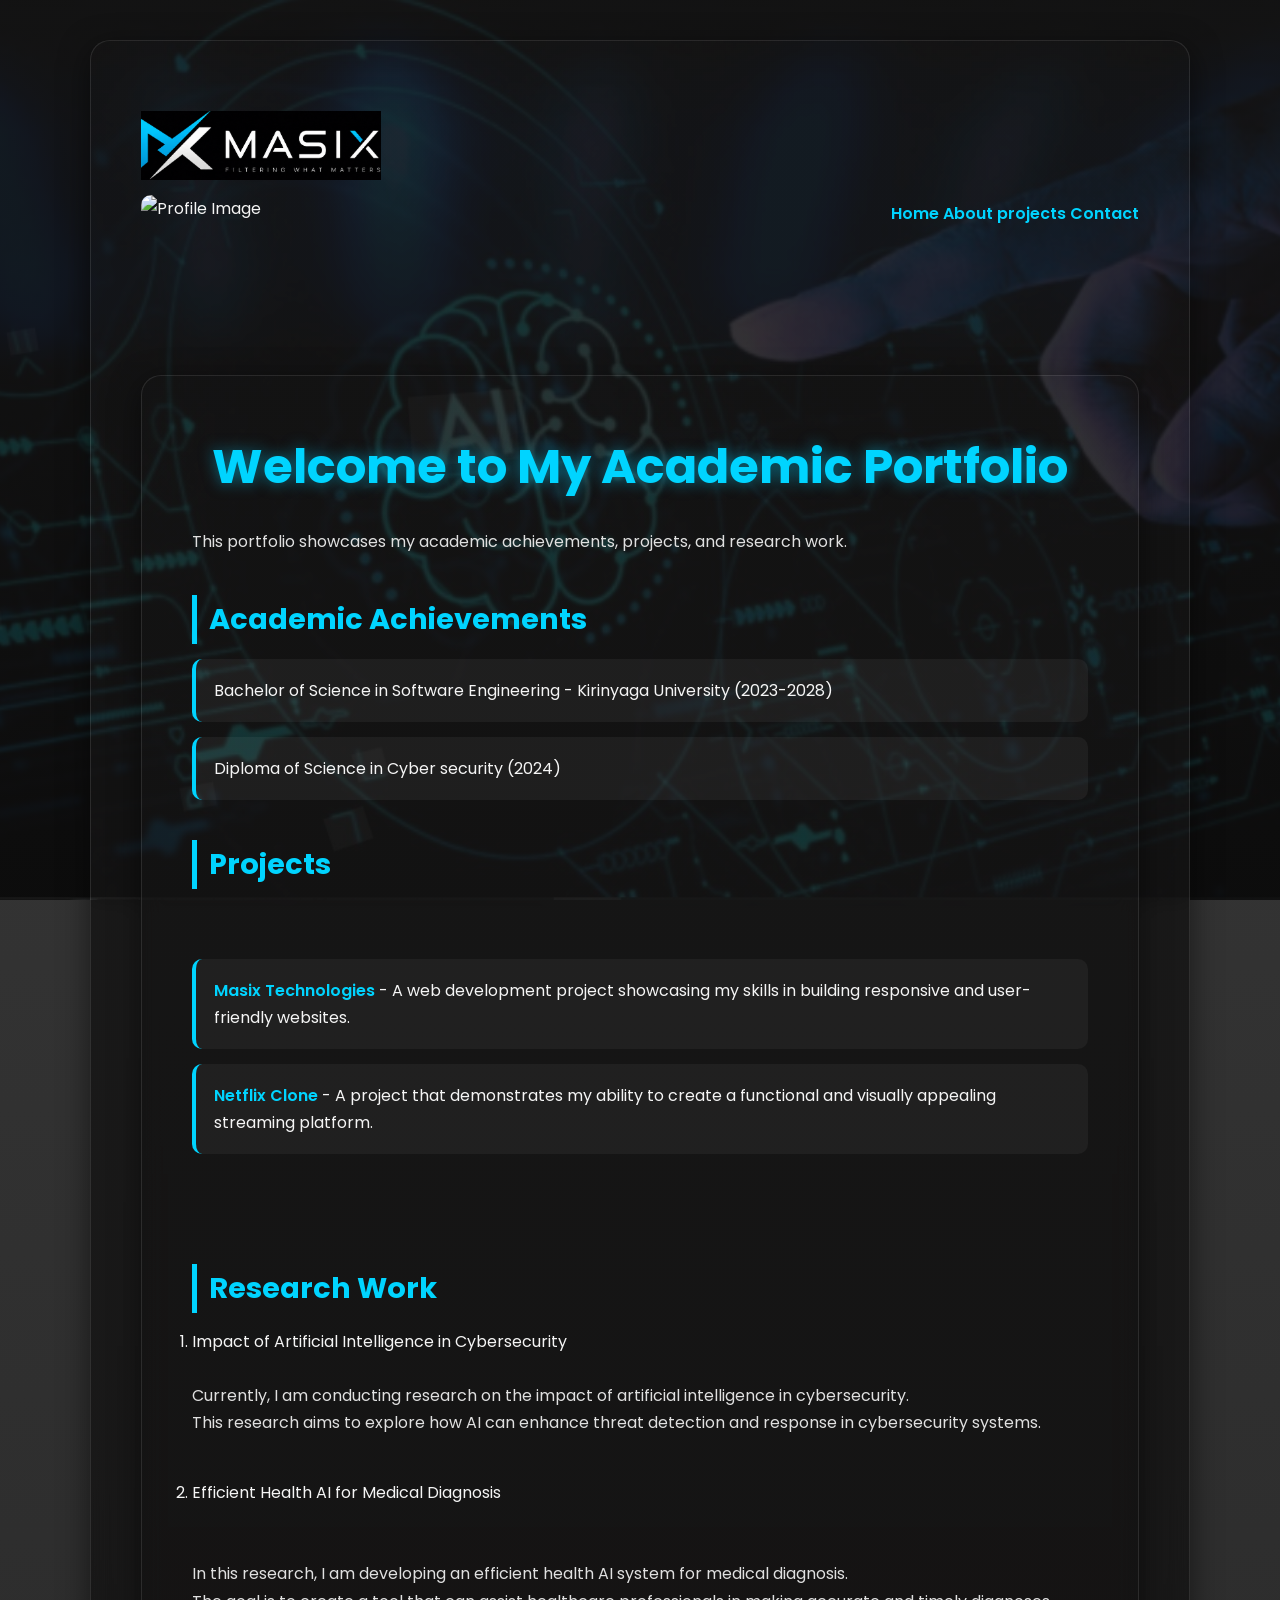
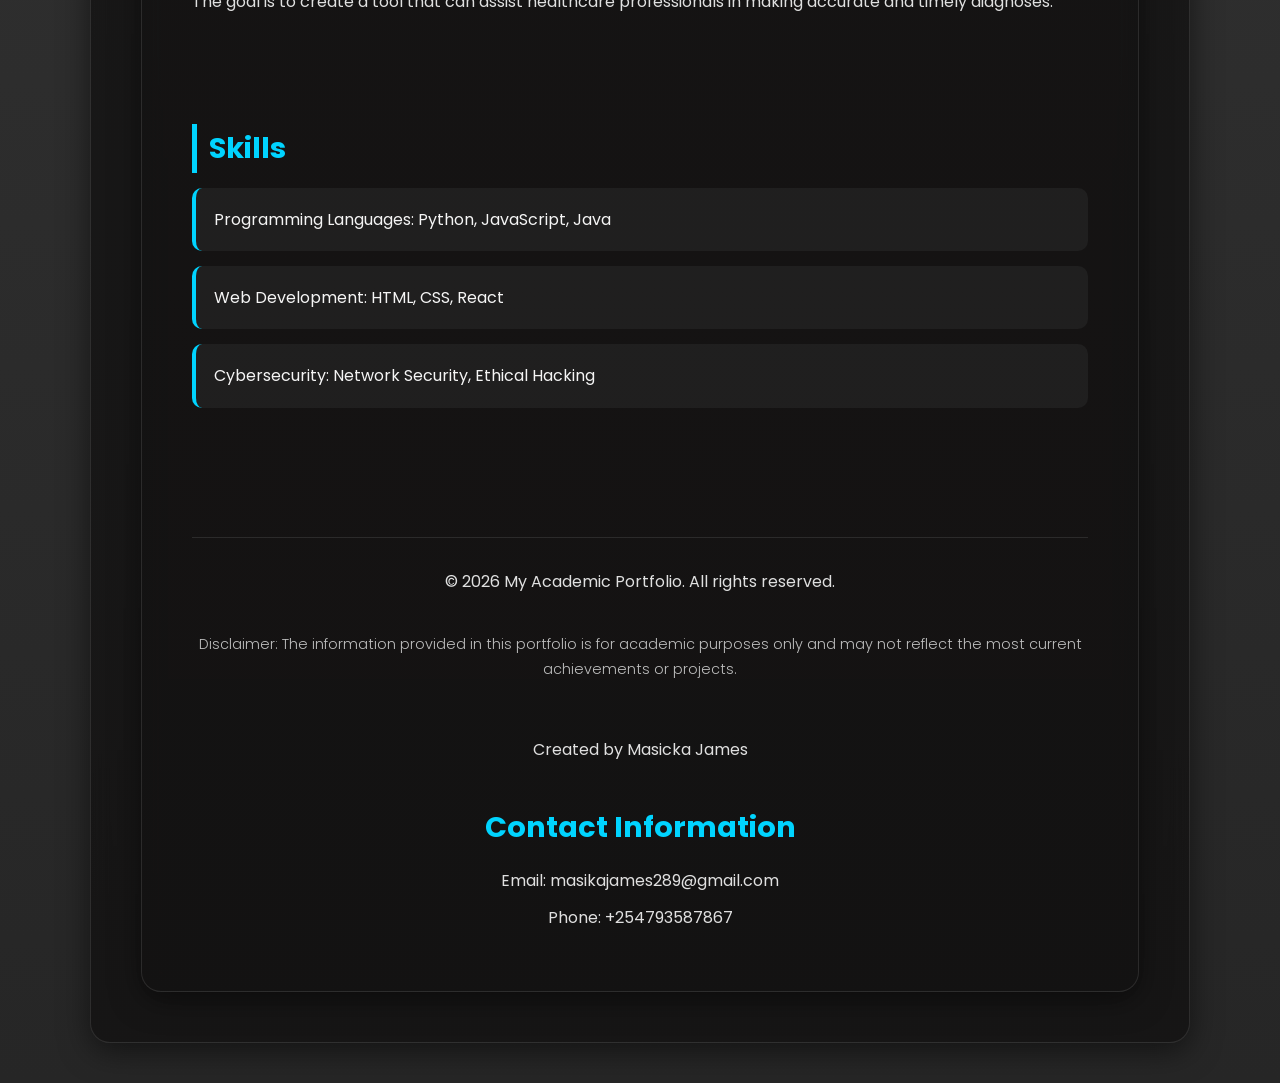
==== index.html @ 4fc3f847 "Rename Index.html to index.html" ====
<!DOCTYPE html>
<html>
        <head>
        <title>My Academic Portfolio</title>
        <link rel="stylesheet" href="style.css">
        <script src="script.js"></script>
        </head>
        <div class="overlay">
            <div class="auto_cls_84eaec92"></div>
            <background-image src="background.jpg" alt="Background Image" class="background-image"></background-image>

        <header>
            <div class="top-section">

                <!-- Logo -->
                <img src="logo.png" alt="MASIX Logo" class="logo">

                <!-- Profile Image moved below logo -->
                <img src="profile.jpg" alt="Profile Image" class="profile-image">

            </div>
            <nav>
                <a href="index.html">Home</a>
                <a href="about.html">About</a>
                <a href="projects.html">projects</a>
                <a href="contact.html">Contact</a>
            </nav>
        </header>
        <body>
        <div class="overlay">
        <h1>Welcome to My Academic Portfolio</h1>
        <p>This portfolio showcases my academic achievements, projects, and research work.</p>
        <h2>Academic Achievements</h2>
        <ul>
            <li>Bachelor of Science in Software Engineering - Kirinyaga University (2023-2028)</li>
            <li>Diploma of Science in Cyber security (2024)</li>
        </ul>
        <h2>Projects</h2>
        <br><br>
        <ul>
            <li><a href="https://Masix-technologies.onrender.com/">Masix Technologies</a> - A web development project showcasing my skills in building responsive and user-friendly websites.</li>
            <li><a href="https://Netflix-clone.onrender.com/">Netflix Clone</a> - A project that demonstrates my ability to create a functional and visually appealing streaming platform.</li>
        </ul>
        <br><br>
        <h2>Research Work</h2>
        <ol>
            <li>Impact of Artificial Intelligence in Cybersecurity</li>
            <br>
            <p>Currently, I am conducting research on the impact of artificial intelligence in cybersecurity.<br>This research aims to explore how AI can enhance threat detection and response in cybersecurity systems.</p>
            <br>
            <li>Efficient Health AI for Medical Diagnosis</li>
            <br><br> <p>In this research, I am developing an efficient health AI system for medical diagnosis.<br>The goal is to create a tool that can assist healthcare professionals in making accurate and timely diagnoses.</p>
        </ol>
        <br><br>
        <h2>Skills</h2>
        <ul>
            <li>Programming Languages: Python, JavaScript, Java</li>
            <li>Web Development: HTML, CSS, React</li>
            <li>Cybersecurity: Network Security, Ethical Hacking</li>
        </ul>
        <br><br>
        <div class="auto_cls_529f96e1">
        <footer>
            <p>&copy; 2026 My Academic Portfolio. All rights reserved.</p>
            <br>
            <h6>Disclaimer: The information provided in this portfolio is for academic purposes only and may not reflect the most current achievements or projects.</h6>
            <br><br>
            <Featuring>
                <p>Created by Masicka James</p>
            </Featuring>
        <h2>Contact Information</h2>
        <p>Email: masikajames289@gmail.com</p>
        <p>Phone: +254793587867</p>
        </footer>
        </div>
    </body>
</html>
---- style.css ----
/* =========================
   Academic Portfolio CSS
   Software Engineer Theme
========================= */

/* Google Font Import */
@import url('https://fonts.googleapis.com/css2?family=Poppins:wght@300;400;500;600;700&display=swap');

/* =========================
   RESET
========================= */
* {
    margin: 0;
    padding: 0;
    box-sizing: border-box;
}

/* =========================
   BODY
========================= */
body {
    font-family: 'Poppins', sans-serif;
    background:
        linear-gradient(rgba(22, 22, 22, 0.85), rgba(0,0,0,0.85)),
        url('background.jpg') center/cover no-repeat fixed;
    color: #f5f5f5;
    min-height: 100vh;
    line-height: 1.7;
    padding: 40px 20px;
}

/* =========================
   MAIN OVERLAY
========================= */
.overlay {
    max-width: 1100px;
    margin: auto;
    background:
    linear-gradient(rgba(22, 22, 22, 0.85), rgba(20, 19, 19, 0.85)),
        url('background.jpg') center/cover no-repeat fixed;
    min-height: 100vh;
    padding: 50px;
    border-radius: 20px;
    backdrop-filter: blur(10px);
    border: 1px solid rgba(255,255,255,0.1);
    box-shadow: 0 8px 30px rgba(0,0,0,0.5);
    animation: fadeIn 1.2s ease;
}

/* =========================
   TOP SECTION
========================= */
.top-section {
    display: flex;
    flex-direction: column;
    align-items: flex-start;
    gap: 15px;
    padding: 20px 0;
}

.logo {
    width: 240px;
}

.profile-image {
    width: 120px;
    height: 120px;
    object-fit: cover;
    border-radius: 10px;
}

/* =========================
   HEADER
========================= */
header {
    display: flex;
    align-items: center;
    justify-content: space-between;
    margin-bottom: 40px;
}

/* =========================
   HEADINGS
========================= */
h1 {
    font-size: 3rem;
    color: #00d4ff;
    margin-bottom: 20px;
    text-align: center;
    text-shadow: 0 0 15px rgba(0,212,255,0.5);
}

h2 {
    color: #00d4ff;
    margin-top: 40px;
    margin-bottom: 15px;
    border-left: 5px solid #00d4ff;
    padding-left: 12px;
    font-size: 1.8rem;
}

h6 {
    color: #bdbdbd;
    font-size: 0.9rem;
    font-weight: 300;
}

/* =========================
   TEXT
========================= */
p {
    font-size: 1rem;
    color: #e0e0e0;
    margin-bottom: 15px;
}

/* =========================
   LISTS
========================= */
ul {
    list-style: none;
    padding-left: 0;
}

ul li {
    background: rgba(255,255,255,0.05);
    margin-bottom: 15px;
    padding: 18px;
    border-left: 4px solid #00d4ff;
    border-radius: 10px;
    transition: 0.3s ease;
}

ul li:hover {
    transform: translateX(8px);
    background: rgba(0,212,255,0.1);
}

/* =========================
   LINKS
========================= */
a {
    color: #00d4ff;
    text-decoration: none;
    font-weight: 600;
    transition: 0.3s ease;
}

a:hover {
    color: #ffffff;
    text-shadow: 0 0 10px #00d4ff;
}

/* =========================
   CONTACT SECTION
========================= */

/* =========================
   GALLERY SECTION
========================= */

.gallery {
    display: grid;
    grid-template-columns: repeat(auto-fit, minmax(250px, 1fr));
    gap: 20px;
    margin-top: 30px;
    padding: 20px 0;
}

.gallery img {
    width: 100%;
    height: 250px;
    object-fit: cover;
    border-radius: 15px;
    border: 2px solid rgba(255,255,255,0.08);
    box-shadow: 0 6px 20px rgba(0,0,0,0.4);
    transition: 0.4s ease;
    cursor: pointer;
}

.gallery img:hover {
    transform: scale(1.04);
    box-shadow: 0 10px 30px rgba(0,212,255,0.35);
    border-color: #00d4ff;
}

/* Mobile Optimization */
@media (max-width: 768px) {

    .gallery {
        grid-template-columns: 1fr;
    }

    .gallery img {
        height: 220px;
    }
}

/* =========================
   GALLERY POPUP EFFECT
========================= */

.gallery img {
    transition: 0.4s ease;
}

.gallery img:active {
    transform: scale(1.8);
    z-index: 999;
    position: relative;
}

.contact-section {
    min-height: 100vh;
    padding: 80px 20px;
    position: relative;
}

.contact-section::before {
    content: "";
    position: absolute;
    inset: 0;
    background: rgba(5, 5, 25, 0.55);
    backdrop-filter: blur(2px);
}

.contact-content {
    position: relative;
    z-index: 2;
    width: 100%;
    max-width: 1200px;
    margin: auto;
}

/* =========================
   CONTACT HEADER
========================= */
.contact-header {
    text-align: center;
    margin-bottom: 50px;
}

.contact-header h1 {
    font-size: 4rem;
    margin-bottom: 10px;
}

.contact-header p {
    font-size: 1.1rem;
    color: #dddddd;
    max-width: 700px;
    margin: auto;
}

/* =========================
   CONTACT LAYOUT
========================= */
.contact-container {
    display: flex;
    justify-content: space-between;
    align-items: flex-start;
    gap: 50px;
    flex-wrap: wrap;
}

/* =========================
   CONTACT CARDS
========================= */
.contact-card,
.contact-form {
    flex: 1;
    min-width: 320px;
    background: rgba(20, 15, 55, 0.55);
    backdrop-filter: blur(14px);
    -webkit-backdrop-filter: blur(14px);
    border-radius: 20px;
    padding: 35px;
    border: 1px solid rgba(255,255,255,0.08);
    box-shadow: 0 8px 30px rgba(0,0,0,0.35);
}

.contact-card h2,
.contact-form h2 {
    font-size: 2rem;
    margin-bottom: 25px;
    font-weight: 700;
    border: none;
    padding-left: 0;
}

/* =========================
   CONTACT INFO
========================= */
.contact-info {
    margin-bottom: 18px;
    font-size: 1.05rem;
    color: #e2e2e2;
    display: flex;
    align-items: center;
    gap: 10px;
}

.contact-info a {
    color: #ffffff;
    text-decoration: underline;
}

/* =========================
   WHATSAPP BUTTON
========================= */
.whatsapp-btn {
    display: inline-block;
    margin-top: 25px;
    padding: 14px 28px;
    background: linear-gradient(90deg, #d100c9, #8a00ff);
    color: white;
    border-radius: 10px;
    font-weight: 600;
    transition: 0.3s ease;
}

.whatsapp-btn:hover {
    transform: translateY(-3px);
    box-shadow: 0 8px 20px rgba(209, 0, 201, 0.4);
}

/* =========================
   CONTACT FORM
========================= */
.contact-form form {
    display: flex;
    flex-direction: column;
    gap: 18px;
}

.contact-form input,
.contact-form textarea {
    width: 100%;
    padding: 16px;
    border: none;
    border-radius: 10px;
    background: rgba(255,255,255,0.92);
    font-size: 1rem;
    outline: none;
    color: #222;
}

.contact-form textarea {
    resize: none;
    min-height: 150px;
}

.contact-form button {
    padding: 16px;
    border: none;
    border-radius: 10px;
    background: linear-gradient(90deg, #d100c9, #8a00ff);
    color: white;
    font-size: 1rem;
    font-weight: 700;
    cursor: pointer;
    transition: 0.3s ease;
}

.contact-form button:hover {
    transform: translateY(-2px);
    box-shadow: 0 8px 20px rgba(138, 0, 255, 0.45);
}

/* =========================
   FOOTER
========================= */
footer {
    margin-top: 60px;
    padding-top: 30px;
    border-top: 1px solid rgba(255,255,255,0.1);
    text-align: center;
}

footer p {
    margin-bottom: 10px;
}

footer h2 {
    border: none;
    padding-left: 0;
    text-align: center;
}

/* =========================
   CUSTOM SECTION
========================= */
.auto_cls_529f96e1 {
    margin-top: 50px;
}

/* =========================
   SCROLLBAR
========================= */
::-webkit-scrollbar {
    width: 10px;
}

::-webkit-scrollbar-track {
    background: #111;
}

::-webkit-scrollbar-thumb {
    background: #00d4ff;
    border-radius: 10px;
}

/* =========================
   RESPONSIVE DESIGN
========================= */
@media (max-width: 900px) {

    .contact-container {
        flex-direction: column;
    }

    .contact-header h1 {
        font-size: 2.8rem;
    }
}

@media (max-width: 768px) {

    body {
        padding: 20px 10px;
    }

    .overlay {
        padding: 30px 20px;
    }

    h1 {
        font-size: 2rem;
    }

    h2 {
        font-size: 1.4rem;
    }

    p,
    li {
        font-size: 0.95rem;
    }

    .contact-header h1 {
        font-size: 2.2rem;
    }
}

/* =========================
   ANIMATIONS
========================= */
@keyframes fadeIn {

    from {
        opacity: 0;
        transform: translateY(20px);
    }

    to {
        opacity: 1;
        transform: translateY(0);
    }
}
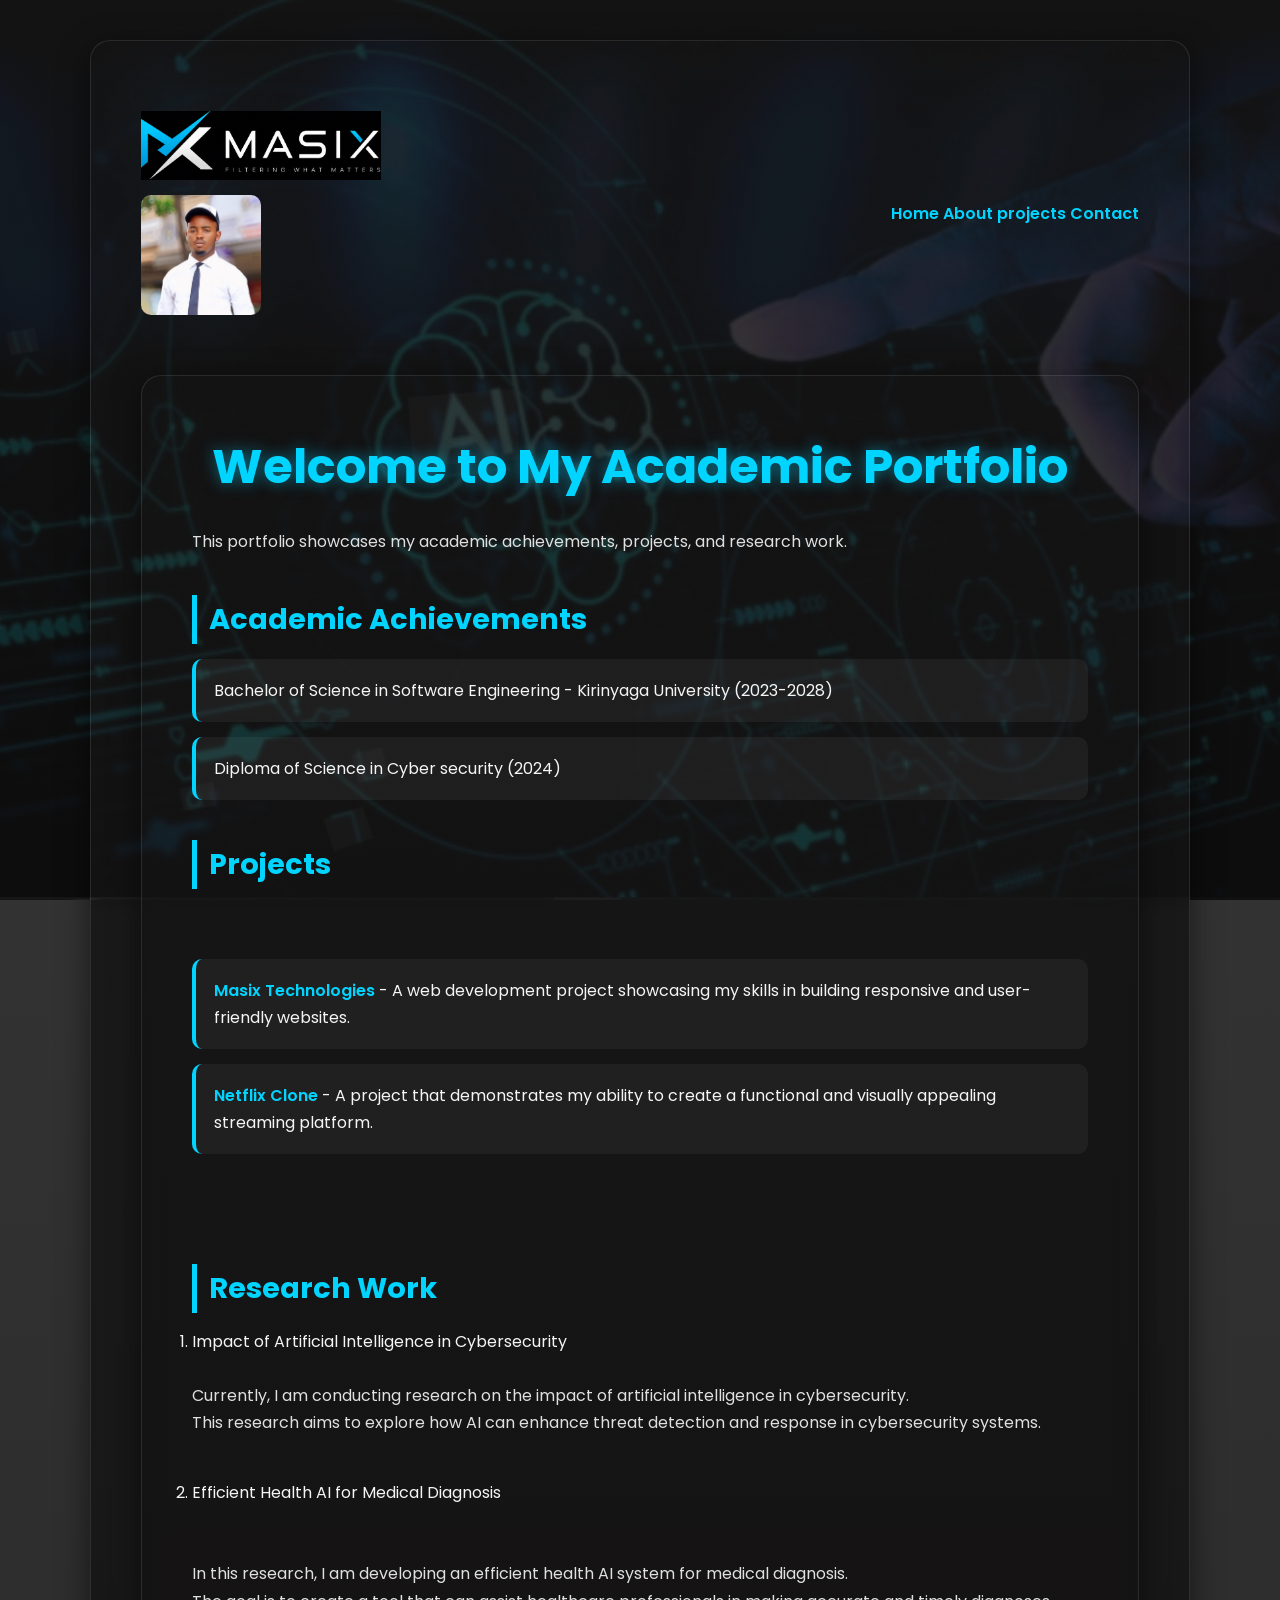
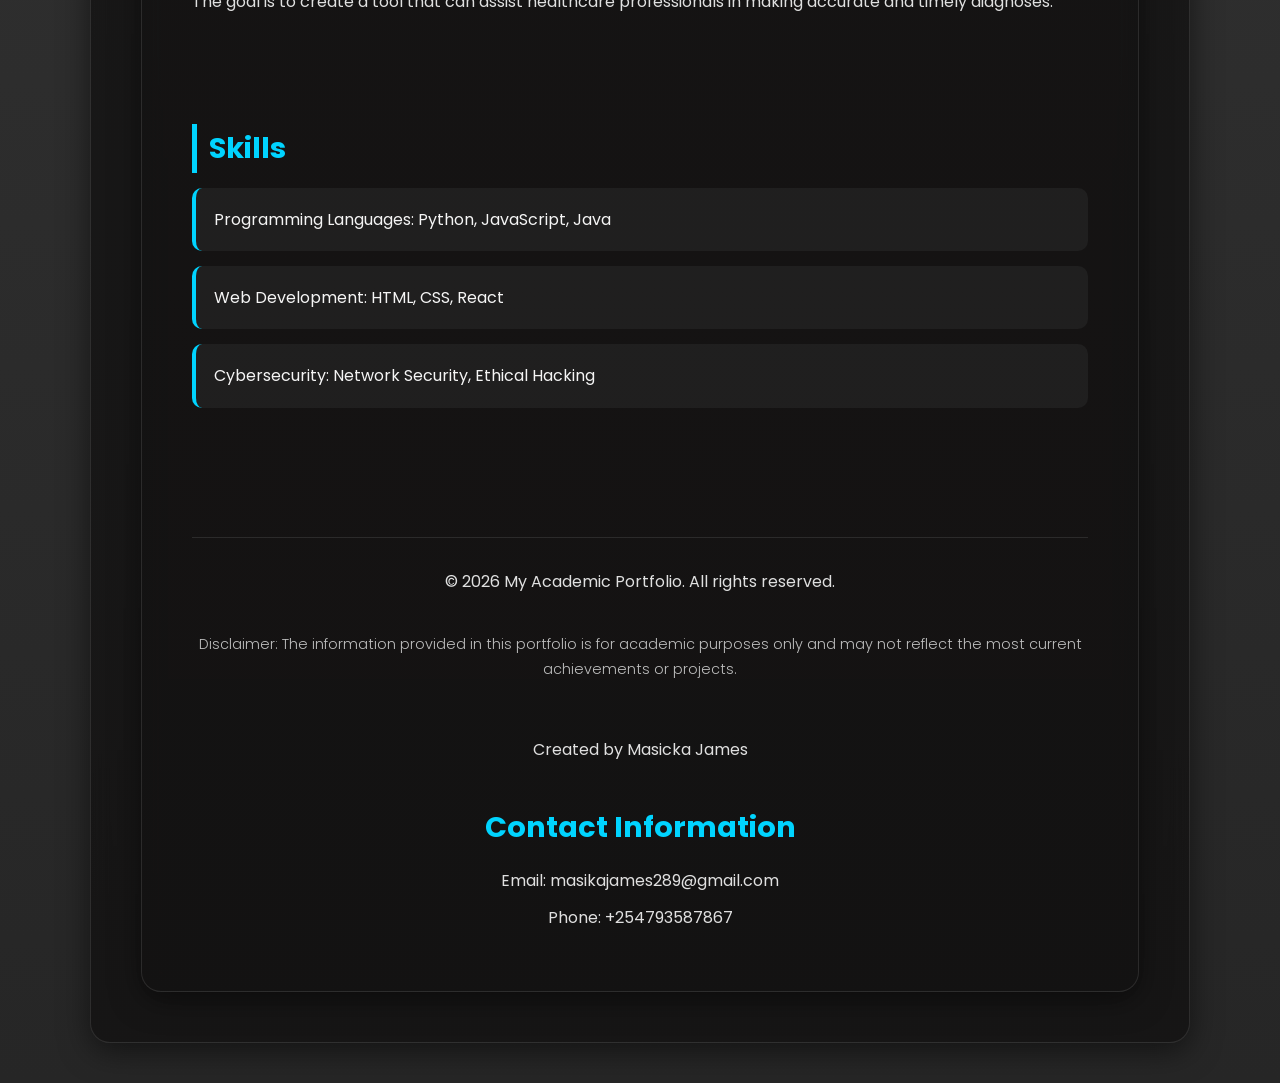
==== commit 70fd7000: "Update index.html" ====
--- a/index.html
+++ b/index.html
@@ -5,6 +5,7 @@
         <link rel="stylesheet" href="style.css">
         <script src="script.js"></script>
         </head>
+        <body>
         <div class="overlay">
             <div class="auto_cls_84eaec92"></div>
             <background-image src="background.jpg" alt="Background Image" class="background-image"></background-image>
@@ -16,7 +17,7 @@
                 <img src="logo.png" alt="MASIX Logo" class="logo">
 
                 <!-- Profile Image moved below logo -->
-                <img src="profile.jpg" alt="Profile Image" class="profile-image">
+                <img src="Profile.jpg" alt="Profile Image" class="profile-image">
 
             </div>
             <nav>
@@ -26,7 +27,6 @@
                 <a href="contact.html">Contact</a>
             </nav>
         </header>
-        <body>
         <div class="overlay">
         <h1>Welcome to My Academic Portfolio</h1>
         <p>This portfolio showcases my academic achievements, projects, and research work.</p>
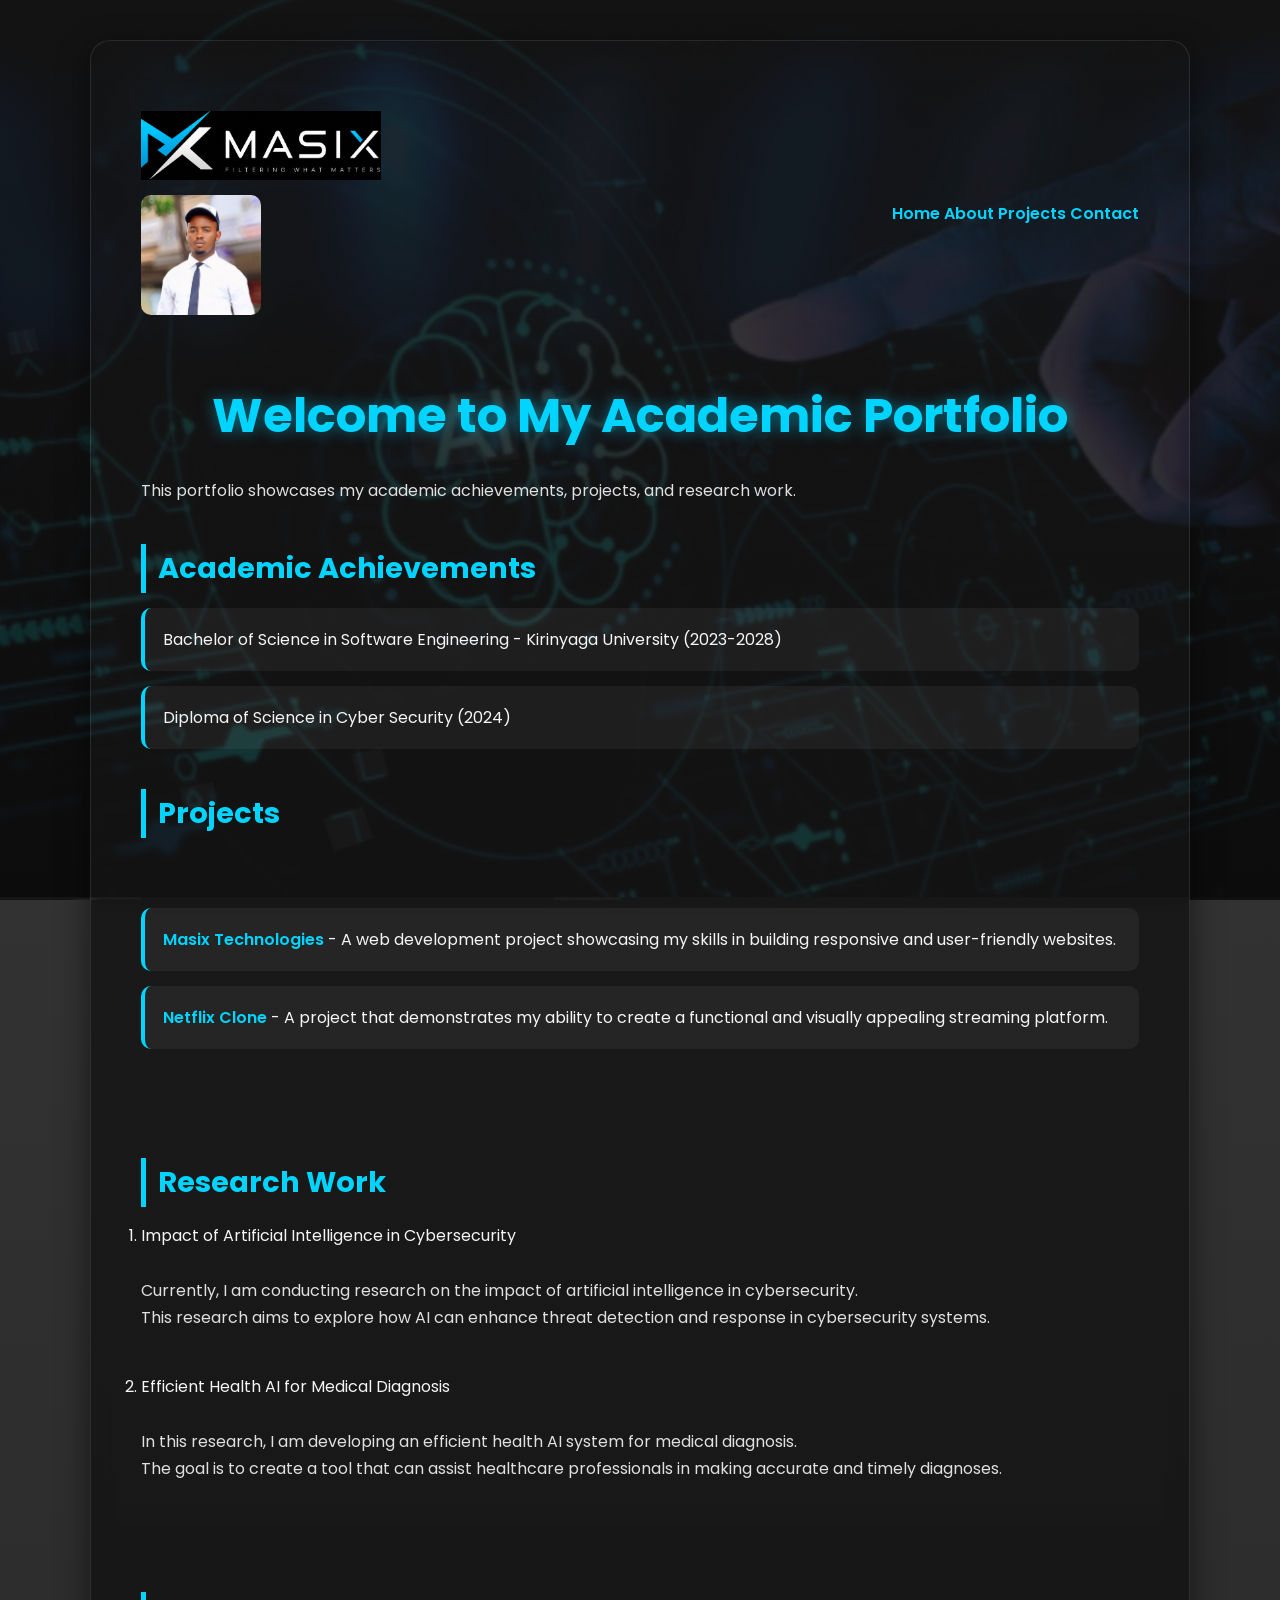
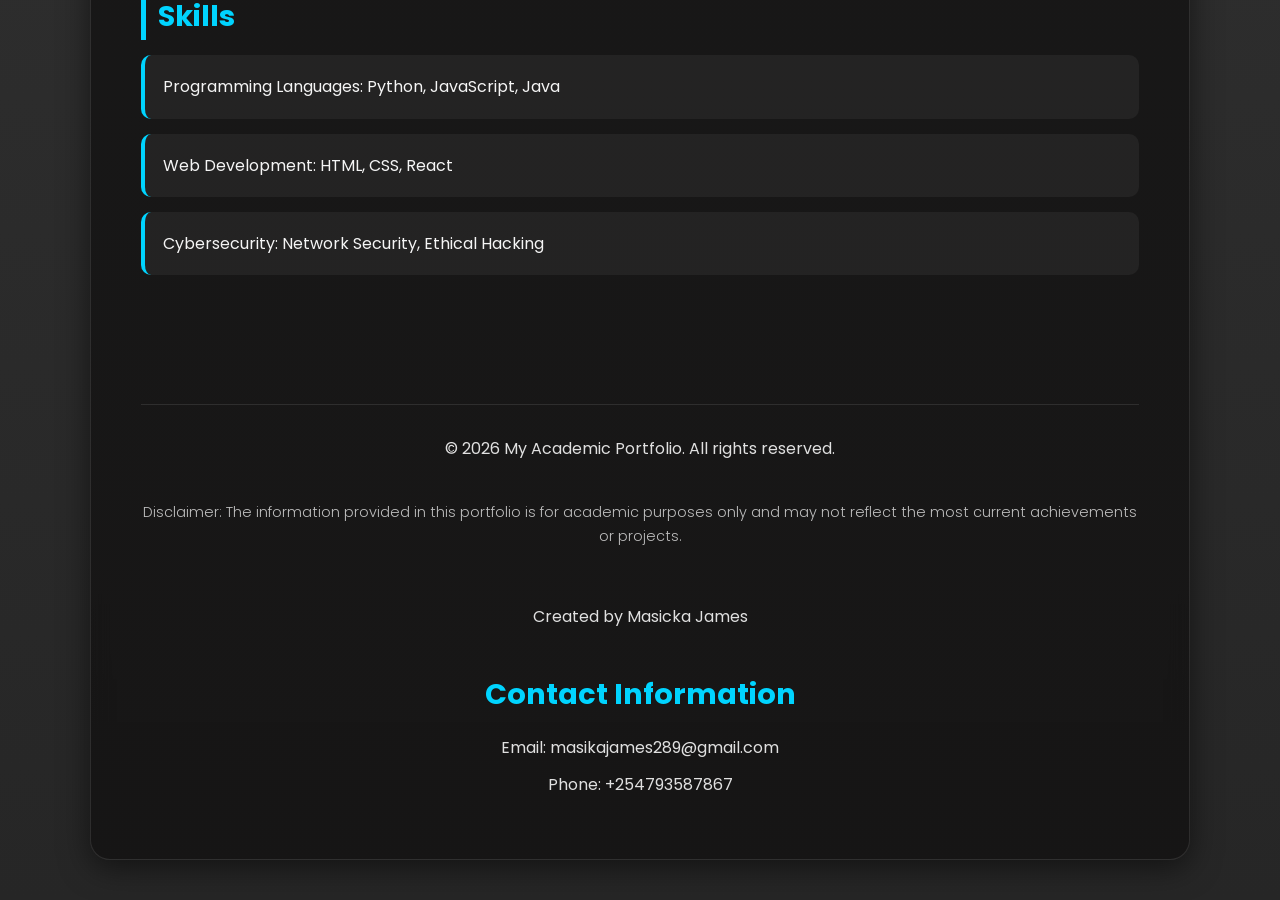
==== commit 79c3473f: "Update index.html" ====
--- a/index.html
+++ b/index.html
@@ -1,77 +1,150 @@
 <!DOCTYPE html>
-<html>
-        <head>
-        <title>My Academic Portfolio</title>
-        <link rel="stylesheet" href="style.css">
-        <script src="script.js"></script>
-        </head>
-        <body>
-        <div class="overlay">
-            <div class="auto_cls_84eaec92"></div>
-            <background-image src="background.jpg" alt="Background Image" class="background-image"></background-image>
+<html lang="en">
+
+<head>
+    <meta charset="UTF-8">
+    <meta name="viewport" content="width=device-width, initial-scale=1.0">
+    <title>My Academic Portfolio</title>
+
+    <link rel="stylesheet" href="style.css">
+    <script src="script.js" defer></script>
+</head>
+
+<body>
+
+    <div class="overlay">
 
         <header>
+
             <div class="top-section">
 
                 <!-- Logo -->
                 <img src="logo.png" alt="MASIX Logo" class="logo">
 
-                <!-- Profile Image moved below logo -->
-                <img src="Profile.jpg" alt="Profile Image" class="profile-image">
+                <!-- Profile Image -->
+                <img src="profile.jpg" alt="Profile Image" class="profile-image">
 
             </div>
+
             <nav>
                 <a href="index.html">Home</a>
                 <a href="about.html">About</a>
-                <a href="projects.html">projects</a>
+                <a href="projects.html">Projects</a>
                 <a href="contact.html">Contact</a>
             </nav>
+
         </header>
-        <div class="overlay">
+
         <h1>Welcome to My Academic Portfolio</h1>
-        <p>This portfolio showcases my academic achievements, projects, and research work.</p>
+
+        <p>
+            This portfolio showcases my academic achievements, projects, and research work.
+        </p>
+
         <h2>Academic Achievements</h2>
+
         <ul>
             <li>Bachelor of Science in Software Engineering - Kirinyaga University (2023-2028)</li>
-            <li>Diploma of Science in Cyber security (2024)</li>
+            <li>Diploma of Science in Cyber Security (2024)</li>
         </ul>
+
         <h2>Projects</h2>
+
         <br><br>
+
         <ul>
-            <li><a href="https://Masix-technologies.onrender.com/">Masix Technologies</a> - A web development project showcasing my skills in building responsive and user-friendly websites.</li>
-            <li><a href="https://Netflix-clone.onrender.com/">Netflix Clone</a> - A project that demonstrates my ability to create a functional and visually appealing streaming platform.</li>
+
+            <li>
+                <a href="https://Masix-technologies.onrender.com/" target="_blank">
+                    Masix Technologies
+                </a>
+                - A web development project showcasing my skills in building responsive and user-friendly websites.
+            </li>
+
+            <li>
+                <a href="https://Netflix-clone.onrender.com/" target="_blank">
+                    Netflix Clone
+                </a>
+                - A project that demonstrates my ability to create a functional and visually appealing streaming platform.
+            </li>
+
         </ul>
+
         <br><br>
+
         <h2>Research Work</h2>
+
         <ol>
-            <li>Impact of Artificial Intelligence in Cybersecurity</li>
+
+            <li>
+                Impact of Artificial Intelligence in Cybersecurity
+            </li>
+
             <br>
-            <p>Currently, I am conducting research on the impact of artificial intelligence in cybersecurity.<br>This research aims to explore how AI can enhance threat detection and response in cybersecurity systems.</p>
+
+            <p>
+                Currently, I am conducting research on the impact of artificial intelligence in cybersecurity.
+                <br>
+                This research aims to explore how AI can enhance threat detection and response in cybersecurity systems.
+            </p>
+
             <br>
-            <li>Efficient Health AI for Medical Diagnosis</li>
-            <br><br> <p>In this research, I am developing an efficient health AI system for medical diagnosis.<br>The goal is to create a tool that can assist healthcare professionals in making accurate and timely diagnoses.</p>
+
+            <li>
+                Efficient Health AI for Medical Diagnosis
+            </li>
+
+            <br>
+
+            <p>
+                In this research, I am developing an efficient health AI system for medical diagnosis.
+                <br>
+                The goal is to create a tool that can assist healthcare professionals in making accurate and timely diagnoses.
+            </p>
+
         </ol>
+
         <br><br>
+
         <h2>Skills</h2>
+
         <ul>
             <li>Programming Languages: Python, JavaScript, Java</li>
             <li>Web Development: HTML, CSS, React</li>
             <li>Cybersecurity: Network Security, Ethical Hacking</li>
         </ul>
+
         <br><br>
+
         <div class="auto_cls_529f96e1">
-        <footer>
-            <p>&copy; 2026 My Academic Portfolio. All rights reserved.</p>
-            <br>
-            <h6>Disclaimer: The information provided in this portfolio is for academic purposes only and may not reflect the most current achievements or projects.</h6>
-            <br><br>
-            <Featuring>
-                <p>Created by Masicka James</p>
-            </Featuring>
-        <h2>Contact Information</h2>
-        <p>Email: masikajames289@gmail.com</p>
-        <p>Phone: +254793587867</p>
-        </footer>
+
+            <footer>
+
+                <p>&copy; 2026 My Academic Portfolio. All rights reserved.</p>
+
+                <br>
+
+                <h6>
+                    Disclaimer: The information provided in this portfolio is for academic purposes only
+                    and may not reflect the most current achievements or projects.
+                </h6>
+
+                <br><br>
+
+                <div class="featuring">
+                    <p>Created by Masicka James</p>
+                </div>
+
+                <h2>Contact Information</h2>
+
+                <p>Email: masikajames289@gmail.com</p>
+                <p>Phone: +254793587867</p>
+
+            </footer>
+
         </div>
-    </body>
+
+    </div>
+
+</body>
 </html>
